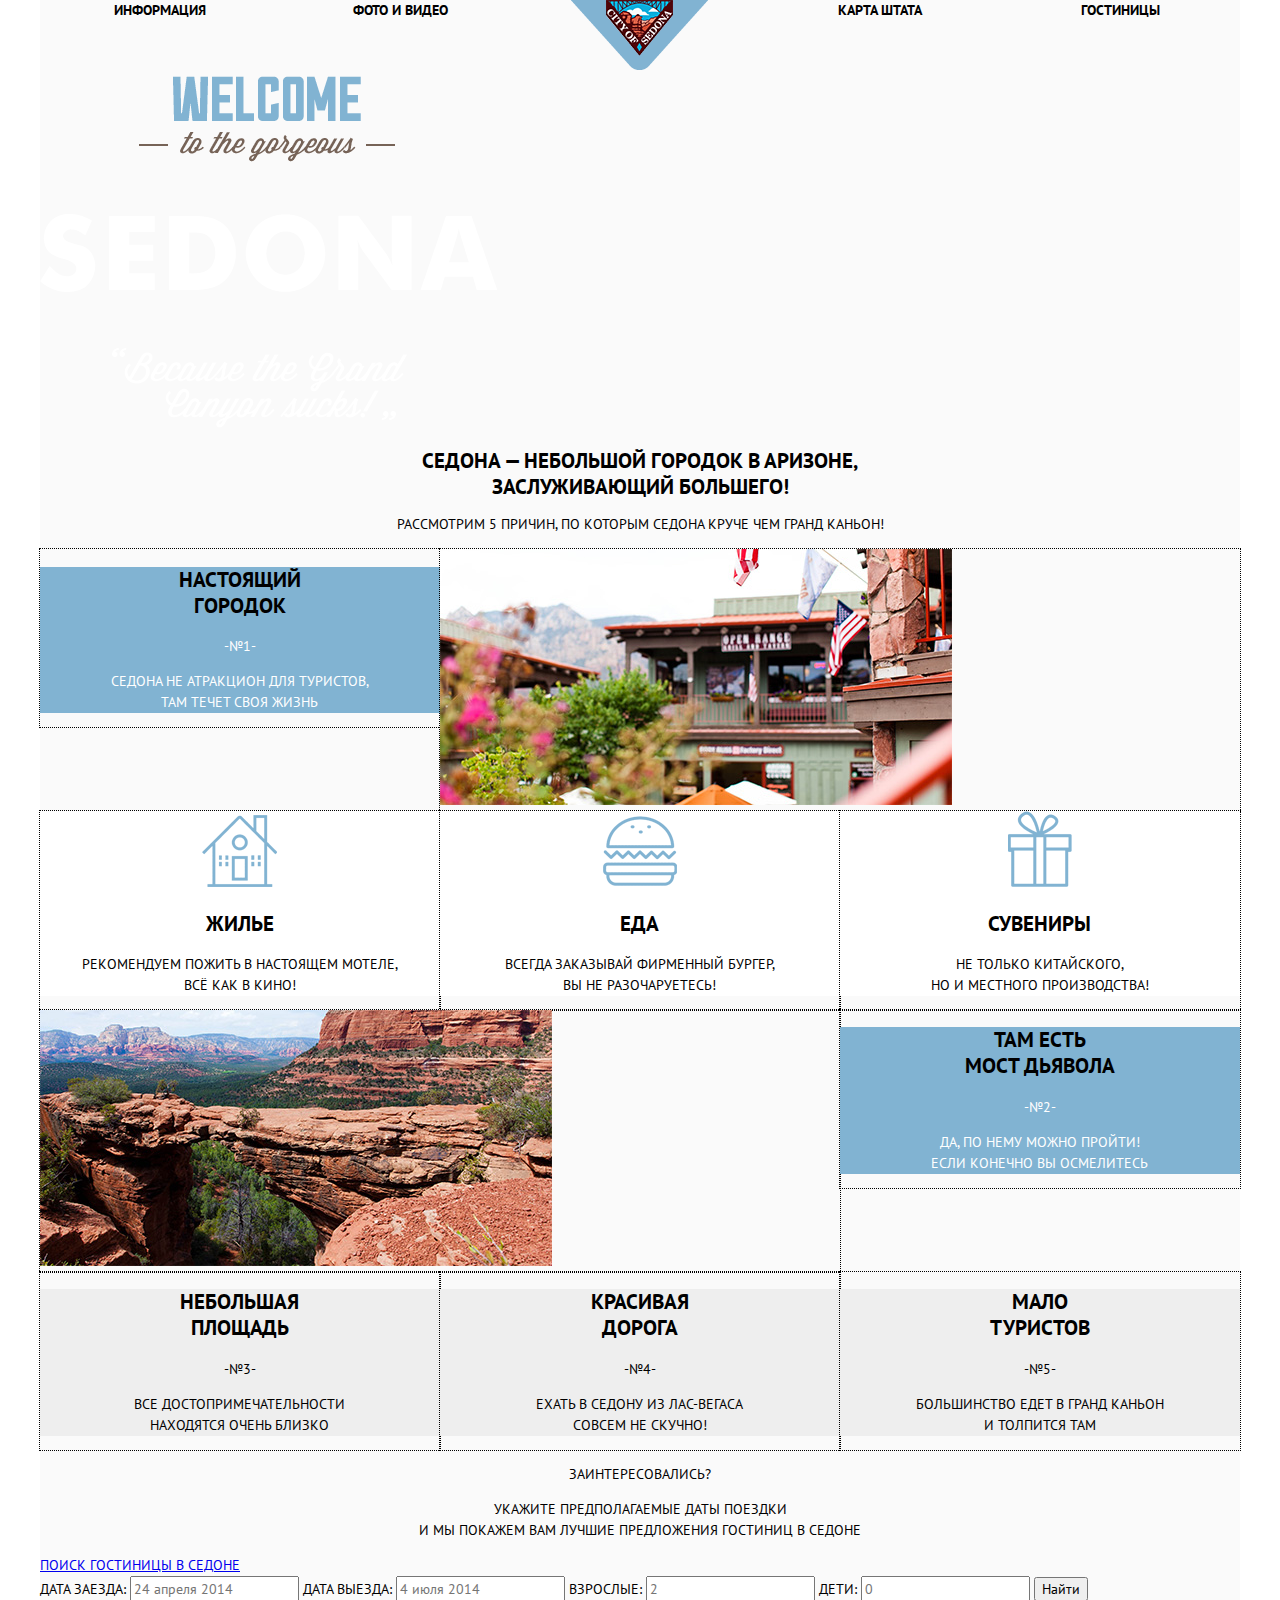
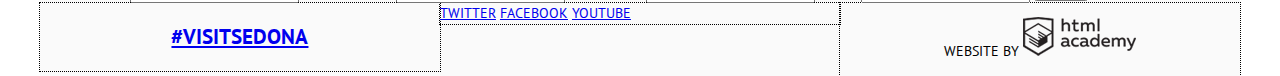
==== index.html @ 13d2cc62 "Add Sedona" ====
<!DOCTYPE html>
<html>

<head>
    <meta charset="UTF-8">
    <link href='http://fonts.googleapis.com/css?family=PT+Sans:400,700&subset=latin,cyrillic' rel='stylesheet' type='text/css'>
    <link rel="stylesheet" type="text/css" href="css/normalize.css">
    <link rel="stylesheet" type="text/css" href="css/main.css">
    <title>Sedona</title>
</head>

<body>
    <div class="page-wrapper">
        <main class="container">
            <header class="main-header">
                <nav class="main-navigation">
                    <ul class="cf">
                        <li><a href="#">Информация</a></li>
                        <li><a href="#">Фото и видео</a></li>
                        <li>
                            <a class="main-logo" href="#"><img src="img/logo.png" width="138" height="70" alt="Логотип"></a>
                        </li>
                        <li><a href="#">Карта Штата</a></li>
                        <li><a href="#">Гостиницы</a></li>
                    </ul>
                </nav>
            </header>
            <div class="big-intro">
                <div class="big-intro-text"><img src="img/intro-text.png" width="458" height="352" alt="Welcome to the gorgeous Sedona, because the Grand Canyon sucks!"></div>
            </div>
            <div class="about">
                <h1>Седона — небольшой городок в Аризоне,<br> заслуживающий большего!</h1>
                <p>Рассмотрим 5 причин, по которым Седона круче чем гранд каньон!</p>
            </div>
            <div class="row">
                <div class="col-1">
                    <div class="benefit benefit-blue">
                        <h2 class="h2">Настоящий<br> городок</h2>
                        <p class="number">-№1-</p>
                        <p class="description">Седона не атракцион для туристов,
                            <br> там течет своя жизнь</p>
                    </div>
                </div>
                <div class="col-2">
                    <div class="benefit benefit-img">
                        <img src="img/benefit-town.jpg" width="512" height="256" alt="Настоящий городок">
                    </div>
                </div>
            </div>
            <div class="row">
                <div class="col-1">
                    <div class="benefit benefit-white">
                        <img src="img/ben-icon-house.png" width="75" height="76" alt="Жилье">
                        <h2 class="h2">Жилье</h2>
                        <p class="description">Рекомендуем пожить в настоящем мотеле,
                            <br> всё как в кино!</p>
                    </div>
                </div>
                <div class="col-1">
                    <div class="benefit benefit-white">
                        <img src="img/ben-icon-food.png" width="74" height="76" alt="Еда">
                        <h2 class="h2">Еда</h2>
                        <p class="description">Всегда заказывай фирменный бургер,
                            <br> вы не разочаруетесь!</p>
                    </div>
                </div>
                <div class="col-1">
                    <div class="benefit benefit-white">
                        <img src="img/ben-icon-souvenir.png" width="64" height="76" alt="Сувениры">
                        <h2 class="h2">Сувениры</h2>
                        <p class="description">Не только Китайского,
                            <br> но и местного производства!</p>
                    </div>
                </div>
            </div>
            <div class="row">
                <div class="col-2">
                    <div class="benefit benefit-img">
                        <img src="img/benefit-bridge.jpg" width="512" height="256" alt="Мост дьявола">
                    </div>
                </div>
                <div class="col-1">
                    <div class="benefit benefit-blue">
                        <h2 class="h2">Там есть<br> мост дьявола</h2>
                        <p class="number">-№2-</p>
                        <p class="description">Да, по нему можно пройти!
                            <br> Если конечно вы осмелитесь</p>
                    </div>
                </div>
            </div>
            <div class="row">
                <div class="col-1">
                    <div class="benefit benefit-grey">
                        <h2 class="h2">Небольшая<br> площадь</h2>
                        <p class="number">-№3-</p>
                        <p class="description">Все достопримечательности
                            <br> находятся очень близко</p>
                    </div>
                </div>
                <div class="col-1">
                    <div class="benefit benefit-grey">
                        <h2 class="h2">Красивая<br> дорога</h2>
                        <p class="number">-№4-</p>
                        <p class="description">Ехать в Седону из Лас-Вегаса
                            <br> совсем не скучно!</p>
                    </div>
                </div>
                <div class="col-1">
                    <div class="benefit benefit-grey">
                        <h2 class="h2">Мало<br> туристов</h2>
                        <p class="number">-№5-</p>
                        <p class="description">Большинство едет в Гранд Каньон
                            <br> и толпится там</p>
                    </div>
                </div>
            </div>
            <p class="big-text">Заинтересовались?</p>
            <p class="info">Укажите предполагаемые даты поездки
                <br> и мы покажем вам лучшие предложения гостиниц в Седоне</p>
            <a class="btn-search" href="#">Поиск гостиницы в Седоне</a>
            <form class="search-form" action="/echo>" method="post">
                <label for="hotel-in">Дата заезда:</label>
                <input id="hotel-in" type="datetime" name="hotel-in" value="" placeholder="24 апреля 2014">
                <label for="hotel-out">Дата выезда:</label>
                <input id="hotel-out" type="datetime" name="hotel-in" value="" placeholder="4 июля 2014">
                <label for="adults">Взрослые:</label>
                <input id="adults" type="number" name="adults" value="" placeholder="2">
                <label for="children">Дети:</label>
                <input id="children" type="number" name="children" value="" placeholder="0">
                <input type="submit" value="Найти">
            </form>
            <div class="map">
            </div>
            <footer class="main-footer">
                <div class="row">
                    <div class="col-1">
                        <p class="hashtag h2"><a href="#">#visitsedona</a></p>
                    </div>
                    <div class="col-1">
                        <a href="#" class="social-btn social-btn-twitter" title="Twitter">Twitter</a>
                        <a href="#" class="social-btn social-btn-fb" title="Facebook">Facebook</a>
                        <a href="#" class="social-btn social-btn-youtube" title="Youtube">Youtube</a>
                    </div>
                    <div class="col-1">
                        <p class="copyright"><span>Website by</span>
                            <a href="#"><img src="img/htmlacademy.png" width="113" height="39" alt="HTMLAcademy"></a>
                        </p>
                    </div>
                </div>
            </footer>
        </main>
    </div>
</body>

</html>
---- css/main.css ----
*,
*:before,
*:after {
    box-sizing: border-box;
}

@font-face {
    font-family: 'symbols-sedona';
    src: url('../font/symbols-sedona.eot?60737633');
    src: url('../font/symbols-sedona.eot?60737633#iefix') format('embedded-opentype'), url('../font/symbols-sedona.woff?60737633') format('woff'), url('../font/symbols-sedona.ttf?60737633') format('truetype'), url('../font/symbols-sedona.svg?60737633#symbols-sedona') format('svg');
    font-weight: normal;
    font-style: normal;
}
/* Chrome hack: SVG is rendered more smooth in Windozze. 100% magic, uncomment if you need it. */
/* Note, that will break hinting! In other OS-es font will be not as sharp as it could be */
/*
@media screen and (-webkit-min-device-pixel-ratio:0) {
  @font-face {
    font-family: 'symbols-sedona';
    src: url('../font/symbols-sedona.svg?60737633#symbols-sedona') format('svg');
  }
}
*/

[class^="icon-"]:before,
[class*=" icon-"]:before {
    font-family: "symbols-sedona";
    font-style: normal;
    font-weight: normal;
    speak: none;
    display: inline-block;
    text-decoration: inherit;
    width: 1em;
    margin-right: .2em;
    text-align: center;
    /* opacity: .8; */
    /* For safety - reset parent styles, that can break glyph codes*/
    
    font-variant: normal;
    text-transform: none;
    /* fix buttons height, for twitter bootstrap */
    
    line-height: 1em;
    /* Animation center compensation - margins should be symmetric */
    /* remove if not needed */
    
    margin-left: .2em;
    /* you can be more comfortable with increased icons size */
    /* font-size: 120%; */
    /* Uncomment for 3D effect */
    /* text-shadow: 1px 1px 1px rgba(127, 127, 127, 0.3); */
}

.icon-facebook:before {
    content: '\66';
}
/* 'f' */

.icon-twitter:before {
    content: '\74';
}
/* 't' */

.icon-up-dir:before {
    content: '\25b2';
}
/* '▲' */

.icon-down-dir:before {
    content: '\25bc';
}
/* '▼' */

.icon-star:before {
    content: '\2605';
}
/* '★' */

.icon-check-off:before {
    content: '\2610';
}
/* '☐' */

.icon-check-on:before {
    content: '\2611';
}
/* '☑' */

.icon-calendar:before {
    content: '\e800';
}
/* '' */

.icon-plus:before {
    content: '\e801';
}
/* '' */

.icon-minus:before {
    content: '\e802';
}
/* '' */

.icon-youtube:before {
    content: '\f39e';
}
/* '' */

body {
    padding: 0;
    margin: 0;
    width: 100%;
    font-size: 14px;
    line-height: 21px;
    color: #000;
    text-transform: uppercase;
    font-weight: normal;
    font-family: 'PT Sans', sans-serif;
}

h1 {
    font-size: 21px;
    line-height: 26px;
    color: #000;
    font-weight: bold;
    font-family: 'PT Sans', sans-serif;
}

h2,
.h2 {
    font-size: 21px;
    line-height: 26px;
    color: #000;
    font-weight: bold;
    font-family: 'PT Sans', sans-serif;
}

.container {
    min-width: 768px;
    max-width: 1200px;
    background-color: #fafafa;
    margin: 0 auto;
}

.row {
    
}

.cf:after,
.row:after,
.container:after {
    content: '';
    display: table;
    clear: both;
}

.col-1 {
    width: 33.33%;
    float: left;
    outline: 1px dotted #000;
}

.col-2 {
    width: 66.66%;
    float: left;
    outline: 1px dotted #000;
}

ul {
    list-style-type: none;
    padding: 0;
    margin: 0;
}

.main-navigation li {
    float: left;
    width: 20%;
    text-align: center;
}

.about h1,
p {
    text-align: center;
}

.main-navigation a {
    text-decoration: none;
    font-size: 14px;
    font-weight: bold;
    color: #000;
}

.col-1 .benefit {
    text-align: center;
}

.benefit-blue {
    background: #81b3d2;
    color: white;
    height: 100%;
}

.benefit-white {
    background: white;
    color: black;
    height: 100%;
}

.benefit-grey {
    background: #eee;
    color: black;
    height: 100%;
}

.benefit {
    min-height: 100%;
}
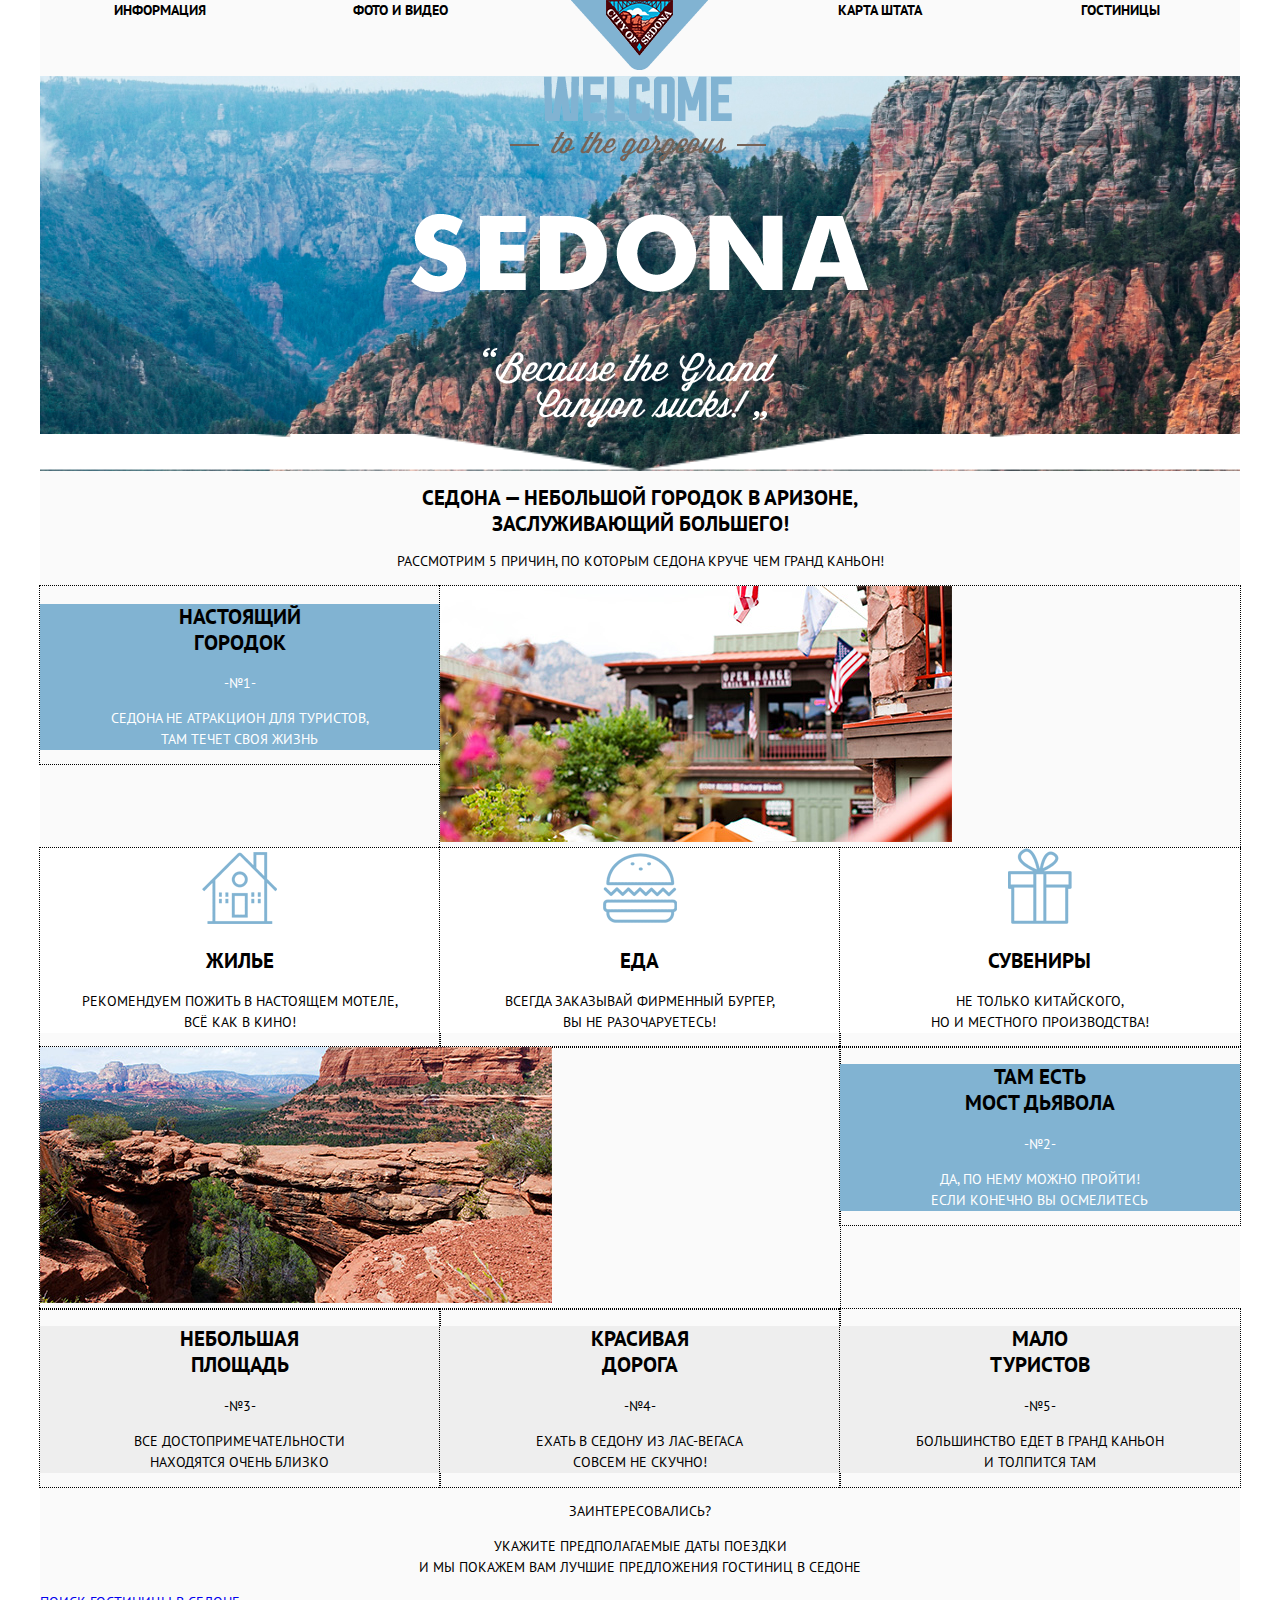
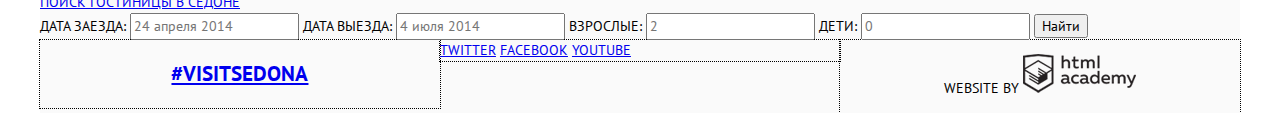
==== commit ca297bfd: "edit background" ====
--- a/index.html
+++ b/index.html
@@ -27,6 +27,7 @@
             </header>
             <div class="big-intro">
                 <div class="big-intro-text"><img src="img/intro-text.png" width="458" height="352" alt="Welcome to the gorgeous Sedona, because the Grand Canyon sucks!"></div>
+                <div class="intro-bottom"></div>
             </div>
             <div class="about">
                 <h1>Седона — небольшой городок в Аризоне,<br> заслуживающий большего!</h1>
--- a/css/main.css
+++ b/css/main.css
@@ -178,6 +178,23 @@
     text-align: center;
 }
 
+.big-intro {
+    background-image: url(../img/intro-bg.jpg);
+    text-align: center;
+    background-position: center center;
+    background-repeat: none;
+    background-size: cover;
+}
+
+.intro-bottom {
+    height: 37px;
+    background-image: url(../img/intro-bottom.png);
+    text-align: center;
+    background-position: bottom;
+    background-repeat: none;
+    background-size: cover;
+}
+
 .about h1,
 p {
     text-align: center;
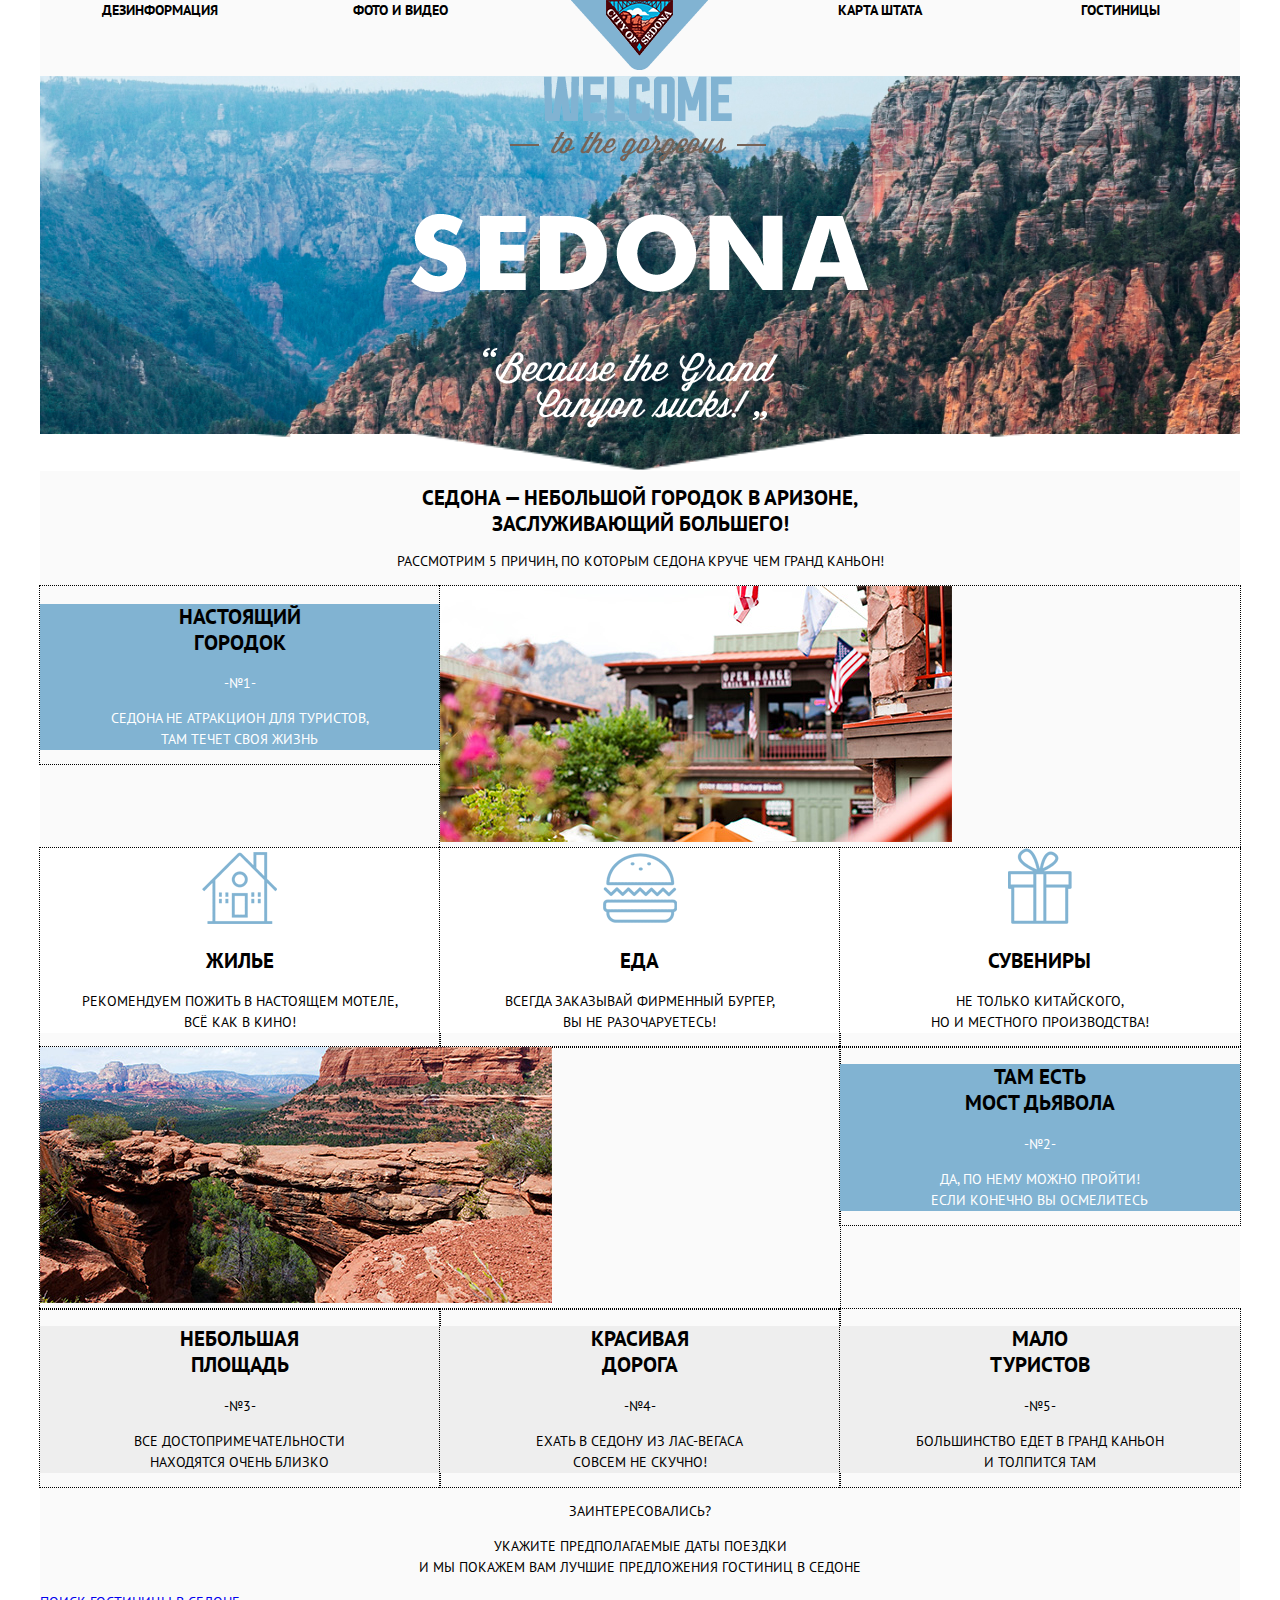
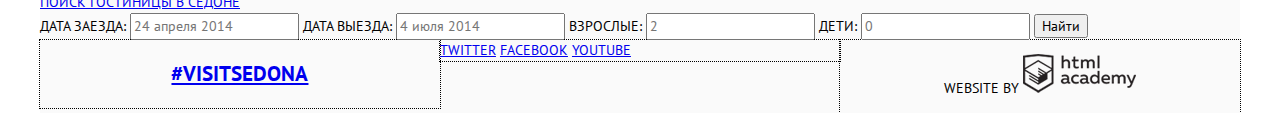
==== commit 4975d049: "Update index.html" ====
--- a/index.html
+++ b/index.html
@@ -15,7 +15,7 @@
             <header class="main-header">
                 <nav class="main-navigation">
                     <ul class="cf">
-                        <li><a href="#">Информация</a></li>
+                        <li><a href="#">Дезинформация</a></li>
                         <li><a href="#">Фото и видео</a></li>
                         <li>
                             <a class="main-logo" href="#"><img src="img/logo.png" width="138" height="70" alt="Логотип"></a>
